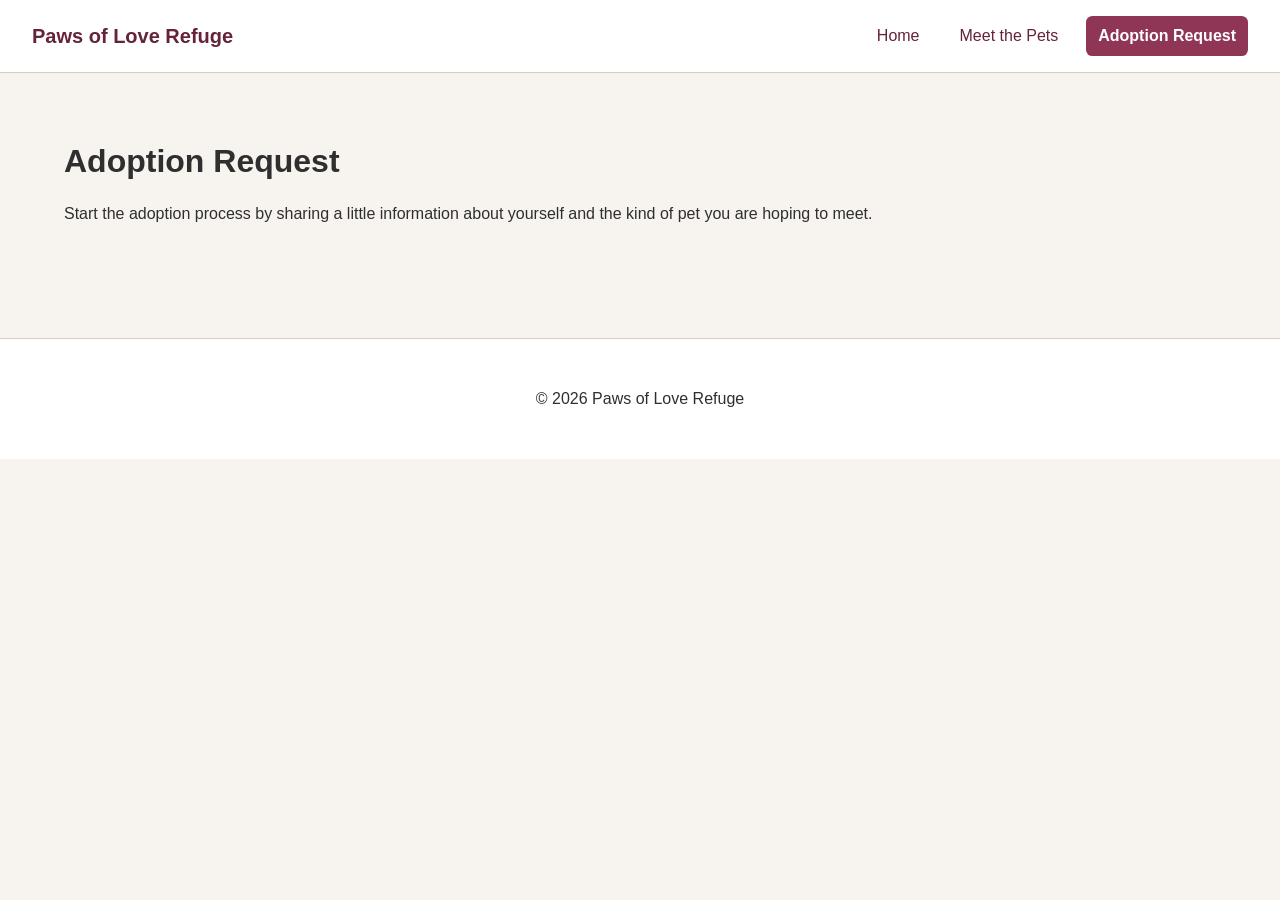
==== adoption.html @ 3c8d08c4 "Built shared capstone page structure" ====
<!DOCTYPE html>
<html lang="en">
<head>
    <meta charset="utf-8">
    <meta name="viewport" content="width=device-width, initial-scale=1">
    <title>Paws of Love Refuge | Adoption Request</title>
    <link rel="stylesheet" href="styles.css">
</head>

<body>
    <header class="site-header">
        <a class="site-name" href="index.html">Paws of Love Refuge</a>

        <nav aria-label="Main navigation">
            <ul class="site-nav">
                <li><a href="index.html">Home</a></li>
                <li><a href="pets.html">Meet the Pets</a></li>
                <li><a href="adoption.html" aria-current="page">Adoption Request</a></li>
            </ul>
        </nav>
    </header>

    <main>
        <h1>Adoption Request</h1>
        <p>Start the adoption process by sharing a little information about yourself and the kind of pet you are hoping to meet.</p>
    </main>

    <footer>
        <p>&copy; 2026 Paws of Love Refuge</p>
    </footer>
</body>
</html>
---- styles.css ----
:root {
  --color-page: #f7f3ee;
  --color-surface: #ffffff;
  --color-text: #2f2f2f;
  --color-muted: #5f5f5f;
  --color-brand: #8f3555;
  --color-brand-dark: #65233c;
  --color-accent: #d9a441;
  --color-border: #d7cdc4;
  --color-focus: #005fcc;

  --space-sm: .5rem;
  --space-md: 1rem;
  --space-lg: 2rem;
  --space-xl: 3rem;

  --radius-sm: .4rem;
  --radius-md: .75rem;

  --font-body: Arial, sans-serif;
  --max-width: 72rem;
}

*,
*::before,
*::after {
  box-sizing: border-box;
}

html {
  font-family: var(--font-body);
  line-height: 1.5;
  background: var(--color-page);
  color: var(--color-text);
}

body {
  margin: 0;
}

img,
svg {
  max-width: 100%;
  height: auto;
}

a {
  color: var(--color-brand-dark);
}

a:focus-visible,
button:focus-visible,
input:focus-visible,
select:focus-visible,
textarea:focus-visible,
summary:focus-visible {
  outline: .2rem solid var(--color-focus);
  outline-offset: .2rem;
}

.site-header {
  display: flex;
  flex-wrap: wrap;
  justify-content: space-between;
  align-items: center;
  gap: var(--space-md);
  padding: var(--space-md) var(--space-lg);
  background: var(--color-surface);
  border-bottom: 1px solid var(--color-border);
}

.site-name {
  font-size: 1.25rem;
  font-weight: 700;
  text-decoration: none;
}

.site-nav {
  display: flex;
  flex-wrap: wrap;
  gap: var(--space-md);
  margin: 0;
  padding: 0;
  list-style: none;
}

.site-nav a {
  display: inline-block;
  padding: .5rem .75rem;
  border-radius: var(--radius-sm);
  text-decoration: none;
}

.site-nav a:hover {
  background: #f0e6ea;
}

.site-nav a[aria-current="page"] {
  background: var(--color-brand);
  color: #fff;
  font-weight: 700;
}

main {
  width: min(100% - 2rem, var(--max-width));
  margin-inline: auto;
  padding-block: var(--space-xl);
}

h1,
h2 {
  line-height: 1.2;
}

footer {
  margin-top: var(--space-xl);
  padding: var(--space-lg);
  text-align: center;
  background: var(--color-surface);
  border-top: 1px solid var(--color-border);
}

@media (max-width: 40rem) {
  .site-header {
    align-items: flex-start;
  }

  .site-nav {
    width: 100%;
    flex-direction: column;
    gap: .25rem;
  }

  .site-nav a {
    width: 100%;
  }
}
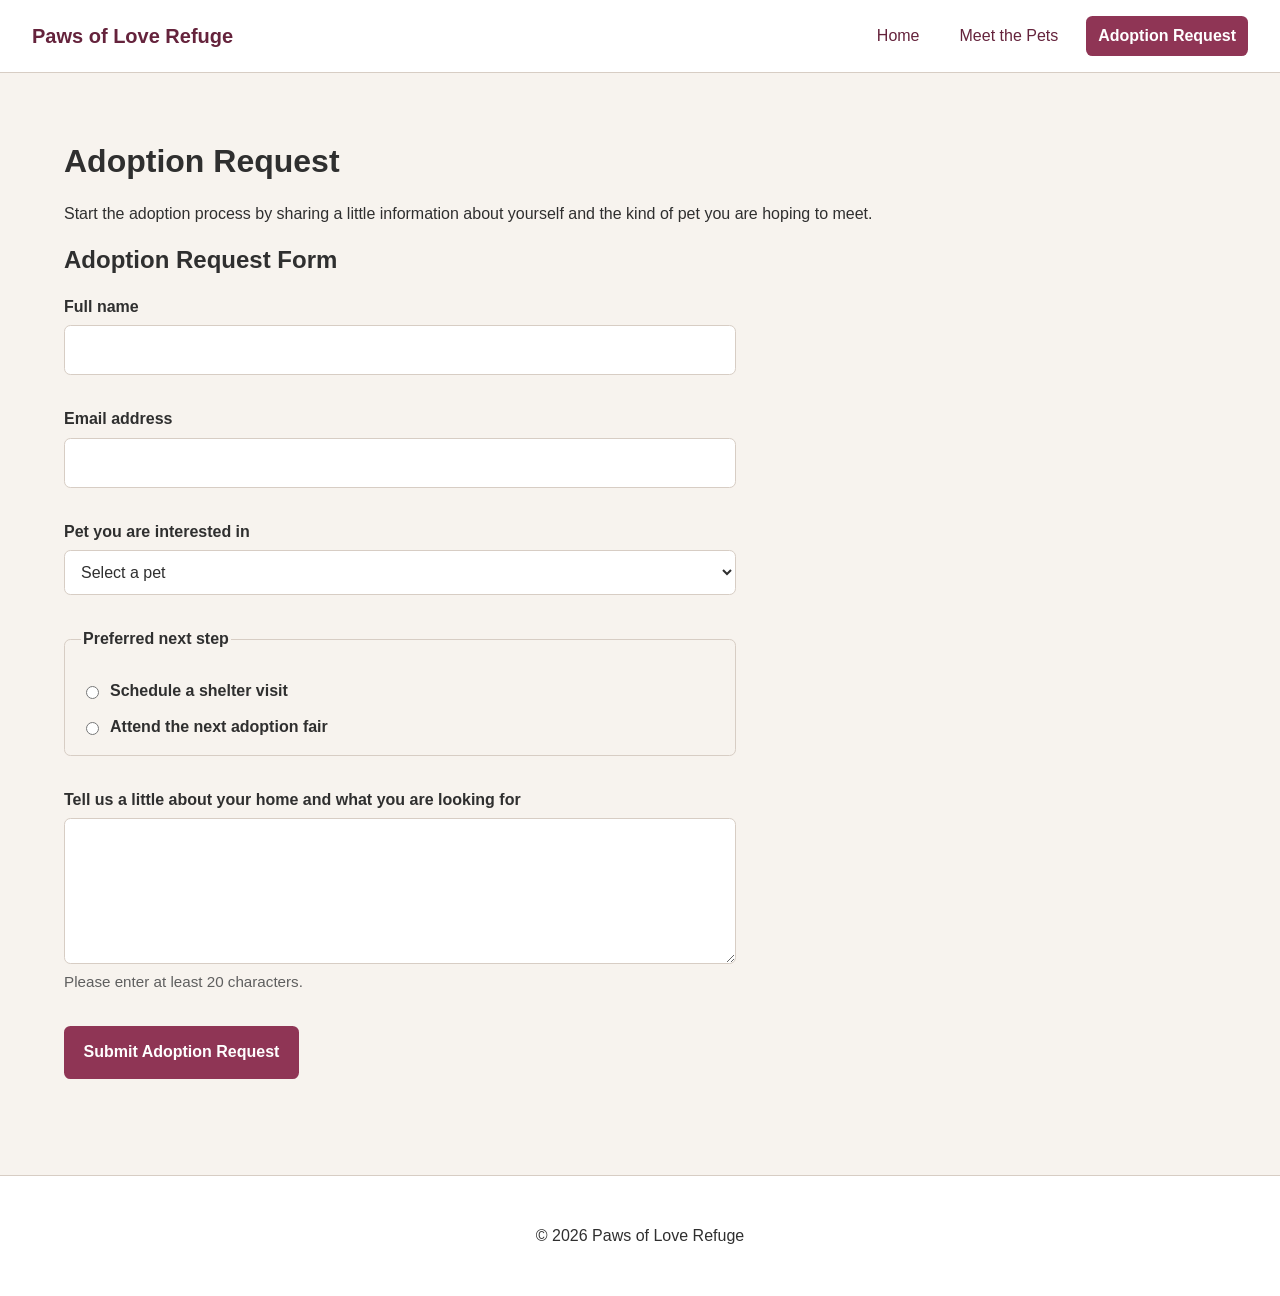
==== commit 42b2d81d: "Added adoption request form" ====
--- a/adoption.html
+++ b/adoption.html
@@ -1,5 +1,6 @@
 <!DOCTYPE html>
 <html lang="en">
+
 <head>
     <meta charset="utf-8">
     <meta name="viewport" content="width=device-width, initial-scale=1">
@@ -22,11 +23,60 @@
 
     <main>
         <h1>Adoption Request</h1>
-        <p>Start the adoption process by sharing a little information about yourself and the kind of pet you are hoping to meet.</p>
+        <p>Start the adoption process by sharing a little information about yourself and the kind of pet you are hoping
+            to meet.</p>
+        <section aria-labelledby="request-heading">
+            <h2 id="request-heading">Adoption Request Form</h2>
+
+            <form class="adoption-form" action="#" method="post">
+                <div class="form-field">
+                    <label for="name">Full name</label>
+                    <input type="text" id="name" name="name" required>
+                </div>
+
+                <div class="form-field">
+                    <label for="email">Email address</label>
+                    <input type="email" id="email" name="email" required>
+                </div>
+
+                <div class="form-field">
+                    <label for="pet">Pet you are interested in</label>
+                    <select id="pet" name="pet" required>
+                        <option value="">Select a pet</option>
+                        <option value="milo">Milo</option>
+                        <option value="luna">Luna</option>
+                        <option value="pepper">Pepper</option>
+                    </select>
+                </div>
+
+                <fieldset>
+                    <legend>Preferred next step</legend>
+
+                    <div class="form-choice">
+                        <input type="radio" id="shelter-visit" name="next-step" value="shelter-visit" required>
+                        <label for="shelter-visit">Schedule a shelter visit</label>
+                    </div>
+
+                    <div class="form-choice">
+                        <input type="radio" id="adoption-fair" name="next-step" value="adoption-fair">
+                        <label for="adoption-fair">Attend the next adoption fair</label>
+                    </div>
+                </fieldset>
+
+                <div class="form-field">
+                    <label for="message">Tell us a little about your home and what you are looking for</label>
+                    <textarea id="message" name="message" rows="5" minlength="20" required></textarea>
+                    <p class="form-help">Please enter at least 20 characters.</p>
+                </div>
+
+                <button type="submit">Submit Adoption Request</button>
+            </form>
+        </section>
     </main>
 
     <footer>
         <p>&copy; 2026 Paws of Love Refuge</p>
     </footer>
 </body>
+
 </html>
--- a/styles.css
+++ b/styles.css
@@ -1,51 +1,51 @@
 :root {
-  --color-page: #f7f3ee;
-  --color-surface: #ffffff;
-  --color-text: #2f2f2f;
-  --color-muted: #5f5f5f;
-  --color-brand: #8f3555;
-  --color-brand-dark: #65233c;
-  --color-accent: #d9a441;
-  --color-border: #d7cdc4;
-  --color-focus: #005fcc;
-
-  --space-sm: .5rem;
-  --space-md: 1rem;
-  --space-lg: 2rem;
-  --space-xl: 3rem;
-
-  --radius-sm: .4rem;
-  --radius-md: .75rem;
-
-  --font-body: Arial, sans-serif;
-  --max-width: 72rem;
+    --color-page: #f7f3ee;
+    --color-surface: #ffffff;
+    --color-text: #2f2f2f;
+    --color-muted: #5f5f5f;
+    --color-brand: #8f3555;
+    --color-brand-dark: #65233c;
+    --color-accent: #d9a441;
+    --color-border: #d7cdc4;
+    --color-focus: #005fcc;
+
+    --space-sm: .5rem;
+    --space-md: 1rem;
+    --space-lg: 2rem;
+    --space-xl: 3rem;
+
+    --radius-sm: .4rem;
+    --radius-md: .75rem;
+
+    --font-body: Arial, sans-serif;
+    --max-width: 72rem;
 }
 
 *,
 *::before,
 *::after {
-  box-sizing: border-box;
+    box-sizing: border-box;
 }
 
 html {
-  font-family: var(--font-body);
-  line-height: 1.5;
-  background: var(--color-page);
-  color: var(--color-text);
+    font-family: var(--font-body);
+    line-height: 1.5;
+    background: var(--color-page);
+    color: var(--color-text);
 }
 
 body {
-  margin: 0;
+    margin: 0;
 }
 
 img,
 svg {
-  max-width: 100%;
-  height: auto;
+    max-width: 100%;
+    height: auto;
 }
 
 a {
-  color: var(--color-brand-dark);
+    color: var(--color-brand-dark);
 }
 
 a:focus-visible,
@@ -54,84 +54,202 @@
 select:focus-visible,
 textarea:focus-visible,
 summary:focus-visible {
-  outline: .2rem solid var(--color-focus);
-  outline-offset: .2rem;
+    outline: .2rem solid var(--color-focus);
+    outline-offset: .2rem;
 }
 
 .site-header {
-  display: flex;
-  flex-wrap: wrap;
-  justify-content: space-between;
-  align-items: center;
-  gap: var(--space-md);
-  padding: var(--space-md) var(--space-lg);
-  background: var(--color-surface);
-  border-bottom: 1px solid var(--color-border);
+    display: flex;
+    flex-wrap: wrap;
+    justify-content: space-between;
+    align-items: center;
+    gap: var(--space-md);
+    padding: var(--space-md) var(--space-lg);
+    background: var(--color-surface);
+    border-bottom: 1px solid var(--color-border);
 }
 
 .site-name {
-  font-size: 1.25rem;
-  font-weight: 700;
-  text-decoration: none;
+    font-size: 1.25rem;
+    font-weight: 700;
+    text-decoration: none;
 }
 
 .site-nav {
-  display: flex;
-  flex-wrap: wrap;
-  gap: var(--space-md);
-  margin: 0;
-  padding: 0;
-  list-style: none;
+    display: flex;
+    flex-wrap: wrap;
+    gap: var(--space-md);
+    margin: 0;
+    padding: 0;
+    list-style: none;
 }
 
 .site-nav a {
-  display: inline-block;
-  padding: .5rem .75rem;
-  border-radius: var(--radius-sm);
-  text-decoration: none;
+    display: inline-block;
+    padding: .5rem .75rem;
+    border-radius: var(--radius-sm);
+    text-decoration: none;
 }
 
 .site-nav a:hover {
-  background: #f0e6ea;
+    background: #f0e6ea;
 }
 
 .site-nav a[aria-current="page"] {
-  background: var(--color-brand);
-  color: #fff;
-  font-weight: 700;
+    background: var(--color-brand);
+    color: #fff;
+    font-weight: 700;
 }
 
 main {
-  width: min(100% - 2rem, var(--max-width));
-  margin-inline: auto;
-  padding-block: var(--space-xl);
+    width: min(100% - 2rem, var(--max-width));
+    margin-inline: auto;
+    padding-block: var(--space-xl);
 }
 
 h1,
 h2 {
-  line-height: 1.2;
+    line-height: 1.2;
+}
+
+.featured-pet {
+    margin: var(--space-lg) 0;
+    padding: var(--space-md);
+    background: var(--color-surface);
+    border: 1px solid var(--color-border);
+    border-radius: var(--radius-md);
+}
+
+.featured-pet img {
+    display: block;
+    width: 100%;
+    border-radius: var(--radius-sm);
+}
+
+.featured-pet figcaption {
+    margin-top: var(--space-sm);
+    color: var(--color-muted);
+}
+
+/* Available pets table */
+.pets-table {
+    width: 100%;
+    border-collapse: collapse;
+    margin-top: var(--space-md);
+    background: var(--color-surface);
+}
+
+.pets-table caption {
+    margin-bottom: var(--space-sm);
+    font-weight: 700;
+    text-align: left;
+}
+
+.pets-table th,
+.pets-table td {
+    padding: .75rem;
+    border: 1px solid var(--color-border);
+    text-align: left;
+    vertical-align: top;
+}
+
+.pets-table thead {
+    background: #f0e6ea;
+}
+
+.pets-table tbody th {
+    font-weight: 700;
+}
+
+/* Adoption form */
+.adoption-form {
+    display: grid;
+    gap: var(--space-lg);
+    max-width: 42rem;
+}
+
+.form-field {
+    display: grid;
+    gap: .4rem;
+}
+
+.adoption-form label,
+.adoption-form legend {
+    font-weight: 700;
+}
+
+.adoption-form input,
+.adoption-form select,
+.adoption-form textarea {
+    width: 100%;
+    padding: .75rem;
+    border: 1px solid var(--color-border);
+    border-radius: var(--radius-sm);
+    font: inherit;
+    background: var(--color-surface);
+    color: var(--color-text);
+}
+
+.adoption-form fieldset {
+    margin: 0;
+    padding: var(--space-md);
+    border: 1px solid var(--color-border);
+    border-radius: var(--radius-sm);
+}
+
+.form-choice {
+    display: flex;
+    gap: .5rem;
+    align-items: center;
+    margin-top: .75rem;
+}
+
+.form-choice input {
+    width: auto;
+}
+
+.form-help {
+    margin: 0;
+    color: var(--color-muted);
+    font-size: .95rem;
+}
+
+.adoption-form button {
+    width: fit-content;
+    padding: .8rem 1.1rem;
+    border: 2px solid var(--color-brand);
+    border-radius: var(--radius-sm);
+    background: var(--color-brand);
+    color: #fff;
+    font: inherit;
+    font-weight: 700;
+    cursor: pointer;
+}
+
+.adoption-form button:hover {
+    background: var(--color-brand-dark);
 }
 
 footer {
-  margin-top: var(--space-xl);
-  padding: var(--space-lg);
-  text-align: center;
-  background: var(--color-surface);
-  border-top: 1px solid var(--color-border);
+    margin-top: var(--space-xl);
+    padding: var(--space-lg);
+    text-align: center;
+    background: var(--color-surface);
+    border-top: 1px solid var(--color-border);
 }
 
 @media (max-width: 40rem) {
-  .site-header {
-    align-items: flex-start;
-  }
-
-  .site-nav {
-    width: 100%;
-    flex-direction: column;
-    gap: .25rem;
-  }
-
-  .site-nav a {
-    width: 100%;
-  }
+    .site-header {
+        align-items: flex-start;
+    }
+
+    .site-nav {
+        width: 100%;
+        flex-direction: column;
+        gap: .25rem;
+    }
+
+    .site-nav a {
+        width: 100%;
+    }
 }
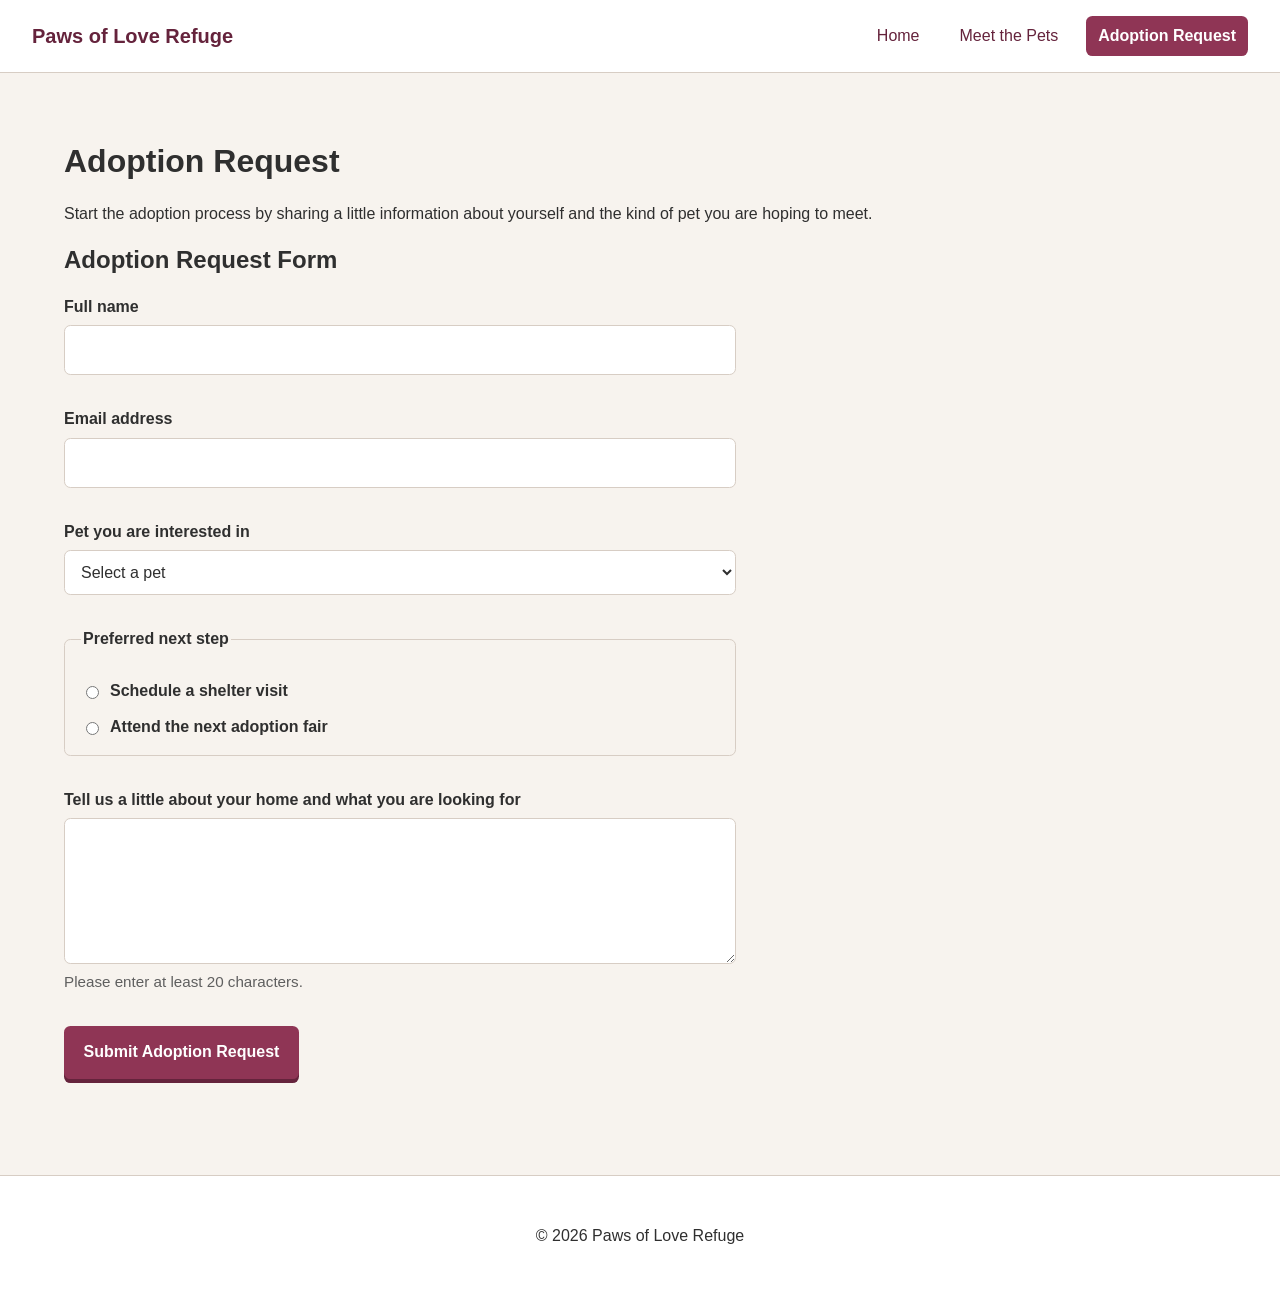
==== commit b3867b8c: "Added page metadata" ====
--- a/adoption.html
+++ b/adoption.html
@@ -4,16 +4,23 @@
 <head>
     <meta charset="utf-8">
     <meta name="viewport" content="width=device-width, initial-scale=1">
+    <meta name="description"
+        content="Start an adoption request with Paws of Love Refuge by choosing a pet and providing your preferred next step.">
     <title>Paws of Love Refuge | Adoption Request</title>
     <link rel="stylesheet" href="styles.css">
+    <script src="navigation.js" defer></script>
 </head>
 
 <body>
     <header class="site-header">
         <a class="site-name" href="index.html">Paws of Love Refuge</a>
 
-        <nav aria-label="Main navigation">
-            <ul class="site-nav">
+        <nav aria-label="Primary navigation">
+            <button class="menu-button" type="button" aria-controls="primary-nav" aria-expanded="false" hidden>
+                Menu
+            </button>
+
+            <ul class="nav-list" id="primary-nav">
                 <li><a href="index.html">Home</a></li>
                 <li><a href="pets.html">Meet the Pets</a></li>
                 <li><a href="adoption.html" aria-current="page">Adoption Request</a></li>
@@ -21,7 +28,7 @@
         </nav>
     </header>
 
-    <main>
+    <main id="main">
         <h1>Adoption Request</h1>
         <p>Start the adoption process by sharing a little information about yourself and the kind of pet you are hoping
             to meet.</p>
@@ -78,5 +85,6 @@
         <p>&copy; 2026 Paws of Love Refuge</p>
     </footer>
 </body>
+<a class="skip-link" href="#main">Skip to main content</a>
 
 </html>
--- a/styles.css
+++ b/styles.css
@@ -75,7 +75,24 @@
     text-decoration: none;
 }
 
-.site-nav {
+/* Skip link */
+.skip-link {
+    position: absolute;
+    left: -9999px;
+    top: 0;
+    padding: .75rem 1rem;
+    background: var(--color-surface);
+    color: var(--color-text);
+    z-index: 1000;
+}
+
+.skip-link:focus {
+    left: 1rem;
+    top: 1rem;
+}
+
+/* Primary navigation */
+.nav-list {
     display: flex;
     flex-wrap: wrap;
     gap: var(--space-md);
@@ -84,21 +101,34 @@
     list-style: none;
 }
 
-.site-nav a {
+.nav-list a {
     display: inline-block;
     padding: .5rem .75rem;
     border-radius: var(--radius-sm);
     text-decoration: none;
 }
 
-.site-nav a:hover {
+.nav-list a:hover {
     background: #f0e6ea;
 }
 
-.site-nav a[aria-current="page"] {
+.nav-list a[aria-current="page"] {
     background: var(--color-brand);
     color: #fff;
     font-weight: 700;
+}
+
+/* Hidden on wide screens */
+.menu-button {
+    display: none;
+    padding: .6rem .9rem;
+    border: 2px solid var(--color-brand);
+    border-radius: var(--radius-sm);
+    background: var(--color-surface);
+    color: var(--color-brand-dark);
+    font: inherit;
+    font-weight: 700;
+    cursor: pointer;
 }
 
 main {
@@ -110,6 +140,26 @@
 h1,
 h2 {
     line-height: 1.2;
+}
+
+.feature-header {
+    position: relative;
+    padding: var(--space-lg);
+    background: var(--color-surface);
+    border: 1px solid var(--color-border);
+    border-radius: var(--radius-md);
+}
+
+.issue-badge {
+    position: absolute;
+    top: 1rem;
+    right: 1rem;
+    padding: .35rem .6rem;
+    border-radius: var(--radius-sm);
+    background: var(--color-accent);
+    color: var(--color-text);
+    font-size: .85rem;
+    font-weight: 700;
 }
 
 .featured-pet {
@@ -161,6 +211,51 @@
     font-weight: 700;
 }
 
+.table-scroll {
+    max-width: 100%;
+    overflow-x: auto;
+}
+
+@media (max-width: 40rem) {
+    .site-header {
+        align-items: flex-start;
+    }
+
+    .menu-button {
+        display: inline-block;
+    }
+
+    .nav-list {
+        width: 100%;
+        flex-direction: column;
+        gap: .25rem;
+        margin-top: var(--space-sm);
+    }
+
+    .nav-list a {
+        width: 100%;
+    }
+
+    .js .nav-list[data-open="false"] {
+        display: none;
+    }
+
+    .js .nav-list[data-open="true"] {
+        display: flex;
+    }
+
+    .pets-table th,
+    .pets-table td {
+        padding: .5rem;
+    }
+
+    .issue-badge {
+        position: static;
+        display: inline-block;
+        margin-bottom: var(--space-sm);
+    }
+}
+
 /* Adoption form */
 .adoption-form {
     display: grid;
@@ -224,10 +319,47 @@
     font: inherit;
     font-weight: 700;
     cursor: pointer;
+    box-shadow: 0 .25rem 0 var(--color-brand-dark);
+    transition:
+        transform 160ms ease-out,
+        box-shadow 160ms ease-out;
+}
+
+.adoption-form button:hover,
+.adoption-form button:focus-visible {
+    transform: translateY(-.15rem);
+    box-shadow: 0 .4rem 0 var(--color-brand-dark);
+}
+
+.adoption-form button:active {
+    transform: translateY(.1rem);
+    box-shadow: 0 .1rem 0 var(--color-brand-dark);
 }
 
 .adoption-form button:hover {
     background: var(--color-brand-dark);
+}
+
+/* Shelter branding graphic */
+.clipped-treatment {
+    margin: var(--space-lg) 0;
+}
+
+.clipped-treatment img {
+    display: block;
+    width: 100%;
+    max-width: 40rem;
+}
+
+@supports (clip-path: polygon(0 0)) {
+    .clipped-treatment img {
+        clip-path: polygon(4% 0, 100% 0, 96% 100%, 0 100%);
+    }
+}
+
+.clipped-treatment figcaption {
+    margin-top: var(--space-sm);
+    color: var(--color-muted);
 }
 
 footer {
@@ -238,18 +370,9 @@
     border-top: 1px solid var(--color-border);
 }
 
-@media (max-width: 40rem) {
-    .site-header {
-        align-items: flex-start;
-    }
-
-    .site-nav {
-        width: 100%;
-        flex-direction: column;
-        gap: .25rem;
-    }
-
-    .site-nav a {
-        width: 100%;
+
+@media (prefers-reduced-motion: reduce) {
+    .adoption-form button {
+        transition: none;
     }
 }
